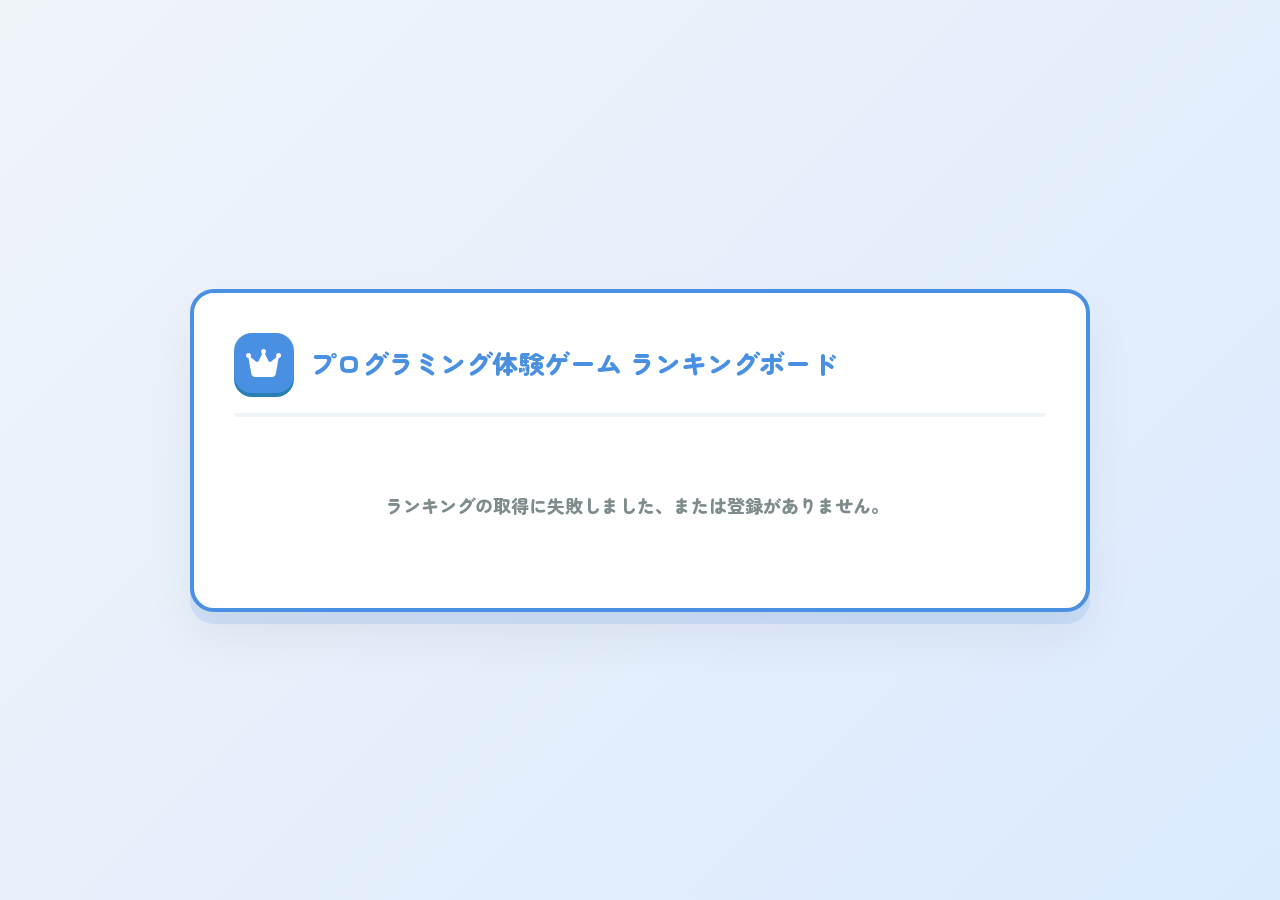
==== templates/ranking.html @ 09e7efb4 "first commit" ====
<!DOCTYPE html>
<html lang="ja">
<head>
    <meta charset="UTF-8">
    <meta name="viewport" content="width=device-width, initial-scale=1.0">
    <title>プログラミング体験ゲーム | リアルタイム・リーダーボード</title>
    <!-- Google Fonts -->
    <link rel="preconnect" href="https://fonts.googleapis.com">
    <link rel="preconnect" href="https://fonts.gstatic.com" crossorigin>
    <link href="https://fonts.googleapis.com/css2?family=Outfit:wght@600;800;900&family=Zen+Maru+Gothic:wght@700;900&display=swap" rel="stylesheet">
    <!-- FontAwesome for icons -->
    <link rel="stylesheet" href="https://cdnjs.cloudflare.com/ajax/libs/font-awesome/6.4.0/css/all.min.css">
    
    <style>
        :root {
            --bg-primary: #f0f4f8;
            --bg-card: #ffffff;
            --text-primary: #2c3e50;
            --text-muted: #7f8c8d;
            --color-primary: #4a90e2;
            --color-gold: #f1c40f;
            --color-silver: #bdc3c7;
            --color-bronze: #e67e22;
            --color-accent: #9b59b6;
            
            --border-radius-lg: 24px;
            --border-radius-md: 16px;
            --border-radius-sm: 8px;
        }

        * {
            box-sizing: border-box;
            margin: 0;
            padding: 0;
        }

        body {
            font-family: 'Zen Maru Gothic', 'Outfit', sans-serif;
            background: linear-gradient(135deg, #f0f4f9 0%, #dbeafe 100%);
            color: var(--text-primary);
            min-height: 100vh;
            display: flex;
            flex-direction: column;
            align-items: center;
            justify-content: center;
            padding: 40px 20px;
        }

        .leaderboard-container {
            width: 100%;
            max-width: 900px;
            background: var(--bg-card);
            border: 4px solid var(--color-primary);
            border-radius: var(--border-radius-lg);
            box-shadow: 0 12px 0 rgba(74, 144, 226, 0.15), 0 25px 50px rgba(0, 0, 0, 0.06);
            padding: 40px;
            display: flex;
            flex-direction: column;
            gap: 25px;
            z-index: 10;
        }

        .header {
            display: flex;
            align-items: center;
            justify-content: space-between;
            border-bottom: 4px solid #f1f5f9;
            padding-bottom: 20px;
        }

        .title-area {
            display: flex;
            align-items: center;
            gap: 16px;
        }

        .logo-icon {
            font-size: 32px;
            color: #ffffff;
            background-color: var(--color-primary);
            width: 60px;
            height: 60px;
            display: flex;
            align-items: center;
            justify-content: center;
            border-radius: 18px;
            box-shadow: 0 4px 0 #2980b9;
        }

        .title-text h1 {
            font-size: 26px;
            font-weight: 900;
            color: var(--color-primary);
        }

        /* Leaderboard entries list */
        .ranking-list {
            display: flex;
            flex-direction: column;
            gap: 12px;
            max-height: 60vh;
            overflow-y: auto;
            padding-right: 6px;
        }

        .ranking-list::-webkit-scrollbar {
            width: 8px;
        }

        .ranking-list::-webkit-scrollbar-thumb {
            background: #cbd5e0;
            border-radius: 4px;
        }

        .ranking-row {
            display: flex;
            align-items: center;
            justify-content: space-between;
            padding: 16px 24px;
            border-radius: var(--border-radius-md);
            background: #f8fafc;
            border: 2px solid #edf2f7;
            transition: all 0.2s ease-in-out;
            animation: slideUp 0.4s ease-out;
        }

        .ranking-row:hover {
            background: #ebf5ff;
            transform: translateX(5px);
            border-color: var(--color-primary);
        }

        @keyframes slideUp {
            from { transform: translateY(15px); opacity: 0; }
            to { transform: translateY(0); opacity: 1; }
        }

        .row-left {
            display: flex;
            align-items: center;
            gap: 24px;
        }

        .rank-badge {
            width: 44px;
            height: 44px;
            display: flex;
            align-items: center;
            justify-content: center;
            font-size: 20px;
            font-weight: 900;
            border-radius: 12px;
            background: #e2e8f0;
            color: var(--text-primary);
            font-family: 'Outfit', sans-serif;
            border: 2px solid #cbd5e0;
        }

        /* Special ranks designs */
        .rank-1 {
            background: var(--color-gold);
            color: #ffffff;
            border-color: #f39c12;
            box-shadow: 0 4px 0 #d4ac0d;
        }

        .rank-2 {
            background: var(--color-silver);
            color: #ffffff;
            border-color: #95a5a6;
            box-shadow: 0 4px 0 #7f8c8d;
        }

        .rank-3 {
            background: var(--color-bronze);
            color: #ffffff;
            border-color: #d35400;
            box-shadow: 0 4px 0 #a04000;
        }

        .pilot-name {
            font-size: 22px;
            font-weight: 900;
            color: var(--text-primary);
        }

        .row-right {
            display: flex;
            align-items: center;
            gap: 24px;
        }

        .pilot-score {
            font-size: 26px;
            font-weight: 900;
            font-family: 'Outfit', sans-serif;
            color: var(--color-primary);
        }

        .pilot-date {
            font-size: 12px;
            color: var(--text-muted);
            font-weight: 700;
            font-family: 'Outfit', sans-serif;
        }
        
        .empty-message {
            text-align: center;
            padding: 50px 0;
            color: var(--text-muted);
            font-size: 18px;
            font-weight: 800;
        }
    </style>
</head>
<body>
    <div class="leaderboard-container">
        <!-- Header -->
        <header class="header">
            <div class="title-area">
                <div class="logo-icon"><i class="fa-solid fa-crown"></i></div>
                <div class="title-text">
                    <h1>プログラミング体験ゲーム ランキングボード</h1>
                </div>
            </div>
        </header>

        <!-- Ranking list -->
        <div class="ranking-list" id="ranking-list">
            <!-- Loaded dynamically -->
            <div class="empty-message">ランキングの取得に失敗しました、または登録がありません。</div>
        </div>
    </div>

    <!-- Client Script -->
    <script>
        document.addEventListener("DOMContentLoaded", () => {
            fetchRankings();
            // Poll for update every 5 seconds
            setInterval(fetchRankings, 5000);
        });

        async function fetchRankings() {
            try {
                const response = await fetch('/api/game/ranking');
                const data = await response.json();
                
                const rankingList = document.getElementById('ranking-list');
                rankingList.innerHTML = '';
                
                if (!data.ranking || data.ranking.length === 0) {
                    rankingList.innerHTML = '<div class="empty-message">まだスコアの登録がありません。一番乗りを目指そう！</div>';
                    return;
                }
                
                // Build ranking list (Top 10 display on signage)
                data.ranking.slice(0, 10).forEach((entry, idx) => {
                    const rank = idx + 1;
                    let rankClass = `rank-badge`;
                    let rankDisplay = rank;
                    
                    if (rank <= 3) {
                        rankClass += ` rank-${rank}`;
                        if (rank === 1) rankDisplay = '<i class="fa-solid fa-crown"></i>';
                        else if (rank === 2) rankDisplay = '2';
                        else if (rank === 3) rankDisplay = '3';
                    }
                    
                    // Simple escape
                    const escapedName = escapeHTML(entry.name);
                    const formattedDate = entry.date ? entry.date.split(" ")[1] : ""; // show only HH:MM:SS
                    
                    const row = document.createElement('div');
                    row.className = 'ranking-row';
                    row.innerHTML = `
                        <div class="row-left">
                            <div class="${rankClass}">${rankDisplay}</div>
                            <div class="pilot-name">${escapedName}</div>
                        </div>
                        <div class="row-right">
                            <div class="pilot-date">${formattedDate}</div>
                            <div class="pilot-score">${entry.score} <span style="font-size:14px; font-weight:800; color:var(--text-muted); margin-left:4px;">点</span></div>
                        </div>
                    `;
                    rankingList.appendChild(row);
                });
            } catch (e) {
                console.error("ランキング取得失敗:", e);
            }
        }

        function escapeHTML(str) {
            return str.replace(/[&<>'"]/g, 
                tag => ({ '&': '&amp;', '<': '&lt;', '>': '&gt;', "'": '&#39;', '"': '&quot;' }[tag] || tag)
            );
        }
    </script>
</body>
</html>
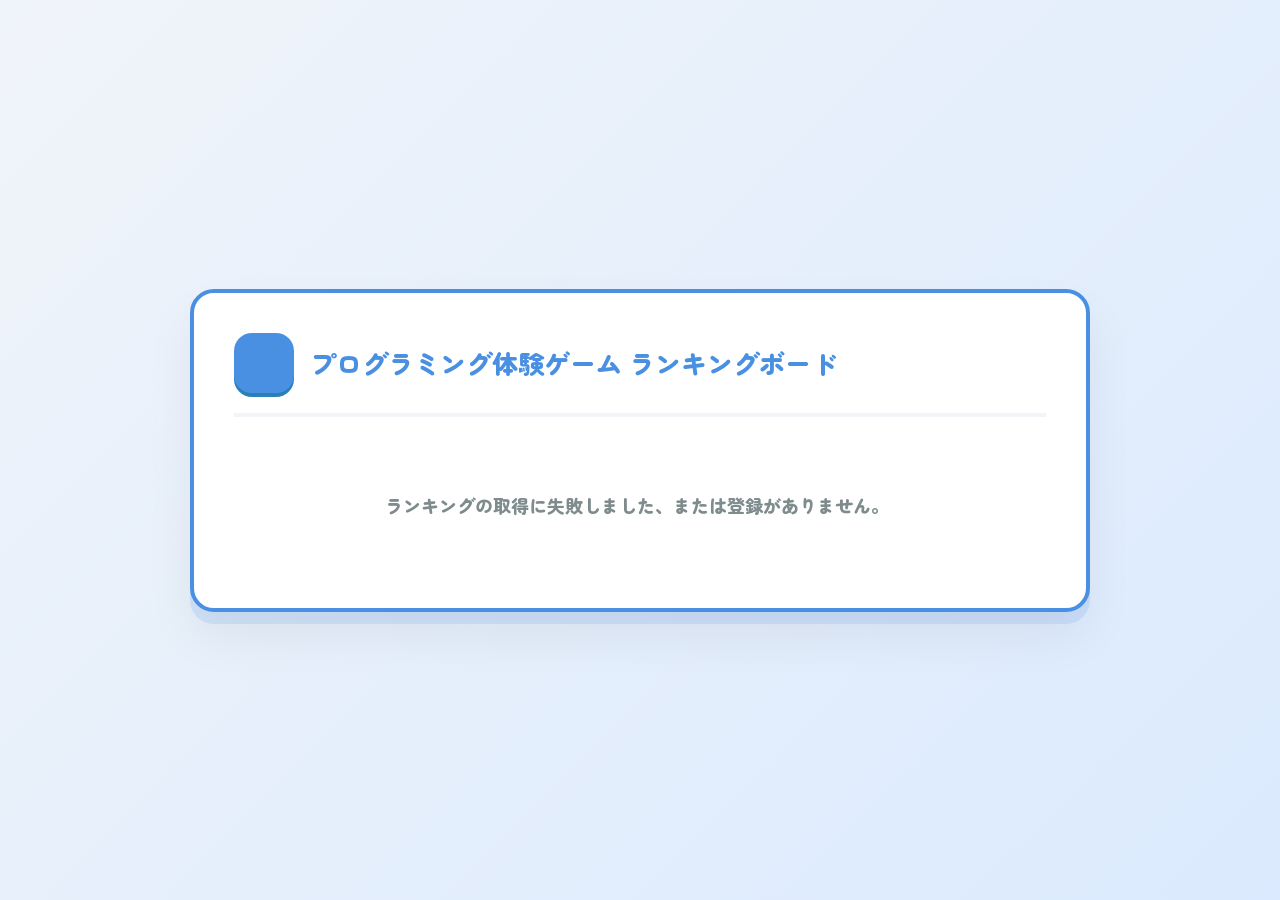
==== commit cace377e: "オフライン対応" ====
--- a/templates/ranking.html
+++ b/templates/ranking.html
@@ -9,7 +9,7 @@
     <link rel="preconnect" href="https://fonts.gstatic.com" crossorigin>
     <link href="https://fonts.googleapis.com/css2?family=Outfit:wght@600;800;900&family=Zen+Maru+Gothic:wght@700;900&display=swap" rel="stylesheet">
     <!-- FontAwesome for icons -->
-    <link rel="stylesheet" href="https://cdnjs.cloudflare.com/ajax/libs/font-awesome/6.4.0/css/all.min.css">
+    <link rel="stylesheet" href="{{ url_for('static', filename='css/all.min.css') }}">
     
     <style>
         :root {
